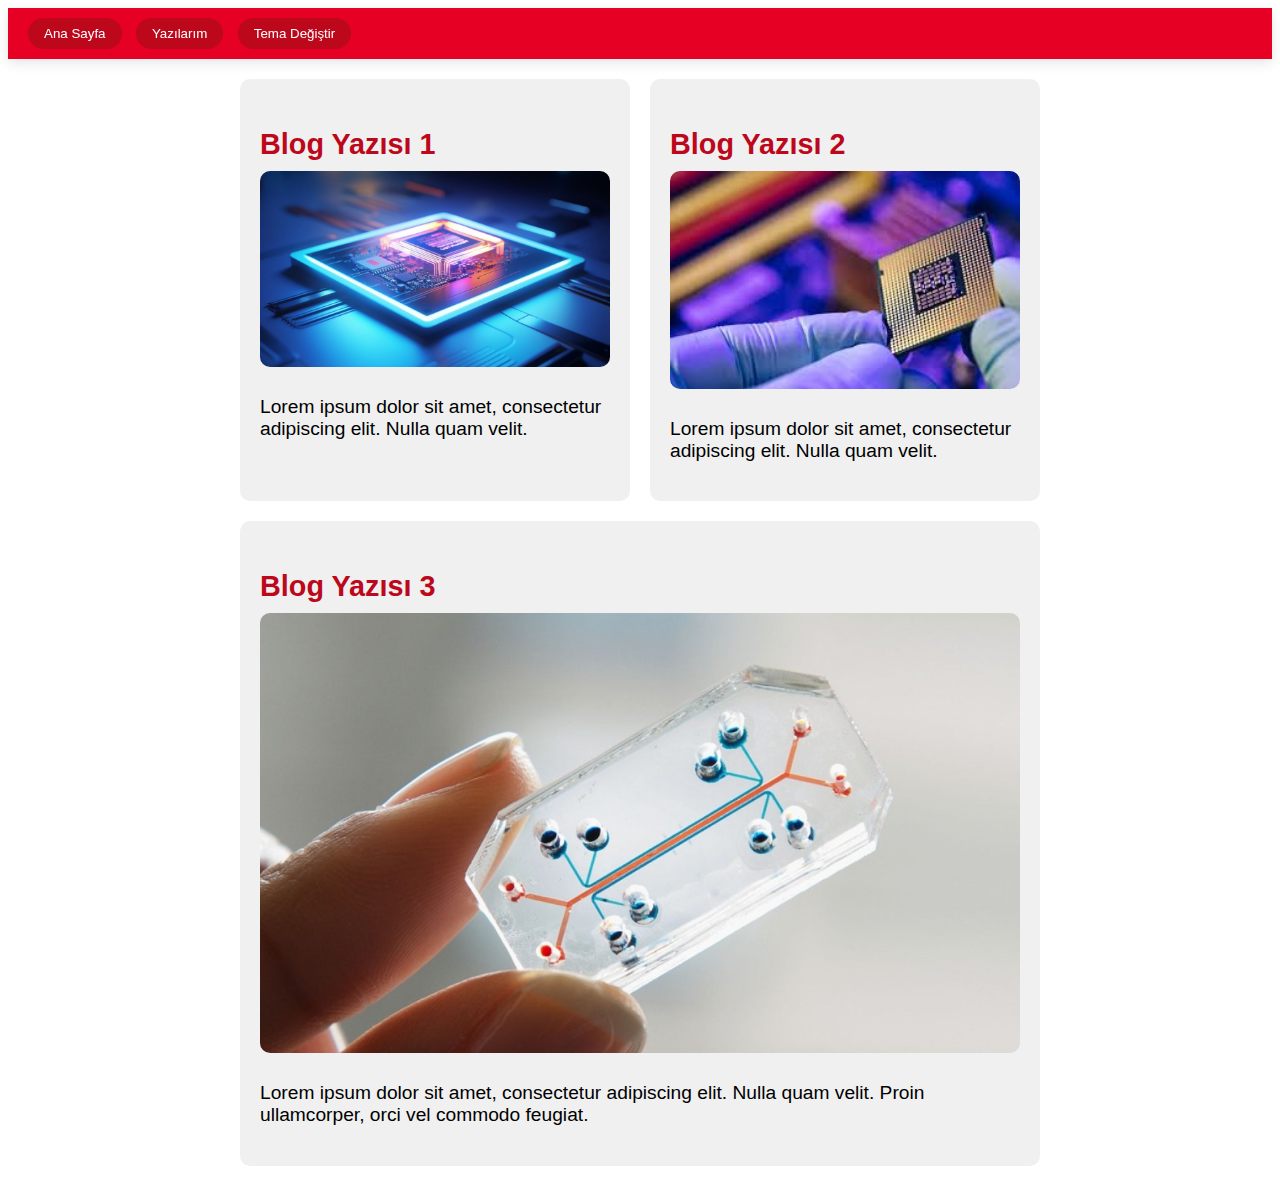
==== Site-files/yazi.html @ a9ab60ff "initial commit" ====
<!DOCTYPE html>
<html lang="en">

<head>
    <meta charset="UTF-8">
    <meta name="viewport" content="width=device-width, initial-scale=1.0">
    <title>Yazılarım</title>
    <link rel="stylesheet" href="/Site-files/styles.css">
    <script src="/Site-files/script.js"></script>
</head>

<body>
    <!-- Navbar -->
    <nav class="navbar">
        <button class="nav-button" onclick="window.location.href='/site-files/index.html'">Ana Sayfa</button>
        <button class="nav-button" onclick="window.location.href='yazi.html'">Yazılarım</button>

        <button class="toggle-button" id="theme-switch" onclick="toggleDarkMode()">Tema Değiştir</button>

    </nav>

    <!-- Yazılarım Sayfası -->
    <div id="posts-content" class="content hidden grid-container">
        <div class="card" data-date="2024-10-01">
            <h3>Blog Yazısı 1</h3>
            <img src="/Assets/cip-gorseli-1024x574.jpg" alt="Görsel 1" class="card-image">
            <p>Lorem ipsum dolor sit amet, consectetur adipiscing elit. Nulla quam velit.</p>
        </div>
        <div class="card" data-date="2024-10-10">
            <h3>Blog Yazısı 2</h3>
            <img src="/Assets/çip2.jpeg" alt="Görsel 2" class="card-image">
            <p>Lorem ipsum dolor sit amet, consectetur adipiscing elit. Nulla quam velit.</p>
        </div>
        <div class="card full-width" data-date="2024-10-15">
            <h3>Blog Yazısı 3</h3>
            <img src="/Assets/çip3.jpg" alt="Görsel 3" class="card-image">
            <p>Lorem ipsum dolor sit amet, consectetur adipiscing elit. Nulla quam velit. Proin ullamcorper, orci vel
                commodo feugiat.</p>
        </div>
    </div>
</body>

</html>
---- Site-files/styles.css ----
/* Temel Stil Ayarları */
body {
    font-family: 'Roboto', sans-serif;
    transition: background-color 0.3s, color 0.3s;
}

body.light-mode {
    background-color: #f8f9fa;
    color: #212529;
}

body.dark-mode {
    background-color: #1e2125;
    color: #f8f9fa;
}

/* Navbar */
.navbar {
    justify-content: center;
    align-items: center;
    padding: 10px 20px;
    background-color: #e60023;
    /* Pinterest kırmızısı */
    color: #ffffff;
    box-shadow: 0 4px 12px rgba(0, 0, 0, 0.1);
    position: sticky;
    top: 0;
    z-index: 100;
}

.nav-button {
    background-color: #bd081c;
    color: #ffffff;
    padding: 8px 16px;
    border: none;
    border-radius: 20px;
    cursor: pointer;
    margin-right: 10px;
    transition: background-color 0.3s;
}

.nav-button:hover {
    background-color: #e60023;
}

.toggle-button {
    background-color: #bd081c;
    color: #ffffff;
    padding: 8px 16px;
    border: none;
    border-radius: 20px;
    cursor: pointer;
    transition: background-color 0.3s;
    margin-left: auto;
    /* Butonu en sağa yerleştir */
}

.toggle-button:hover {
    background-color: #e60023;
}

/* İçerik */
.content {
    padding: 20px;
    max-width: 800px;
    margin: 0 auto;
}

.profile-image {
    width: 150px;
    border-radius: 50%;
    margin-top: 10px;
}

/* Yazılarım Sayfası - Grid Yapısı */
.grid-container {
    display: grid;
    grid-template-columns: 1fr 1fr;
    gap: 20px;
}

.card {
    background-color: #f0f0f0;
    border-radius: 10px;
    padding: 20px;
    transition: transform 0.3s, box-shadow 0.3s;
    display: flex;
    flex-direction: column;
    align-items: start;
    max-width: 100%;
}

body.dark-mode .card {
    background-color: #343a40;
}

.card h3 {
    font-size: 1.8em;
    margin-bottom: 10px;
    color: #bd081c;
    /* Pinterest koyu kırmızı */
}

.card p {
    font-size: 1.2em;
}

.card:hover {
    transform: scale(1.05);
    box-shadow: 0 6px 12px rgba(0, 0, 0, 0.15);
}

.card-image {
    width: 100%;
    height: auto;
    border-radius: 10px;
    margin-bottom: 10px;
    object-fit: cover;
}

.full-width {
    grid-column: span 2;
}
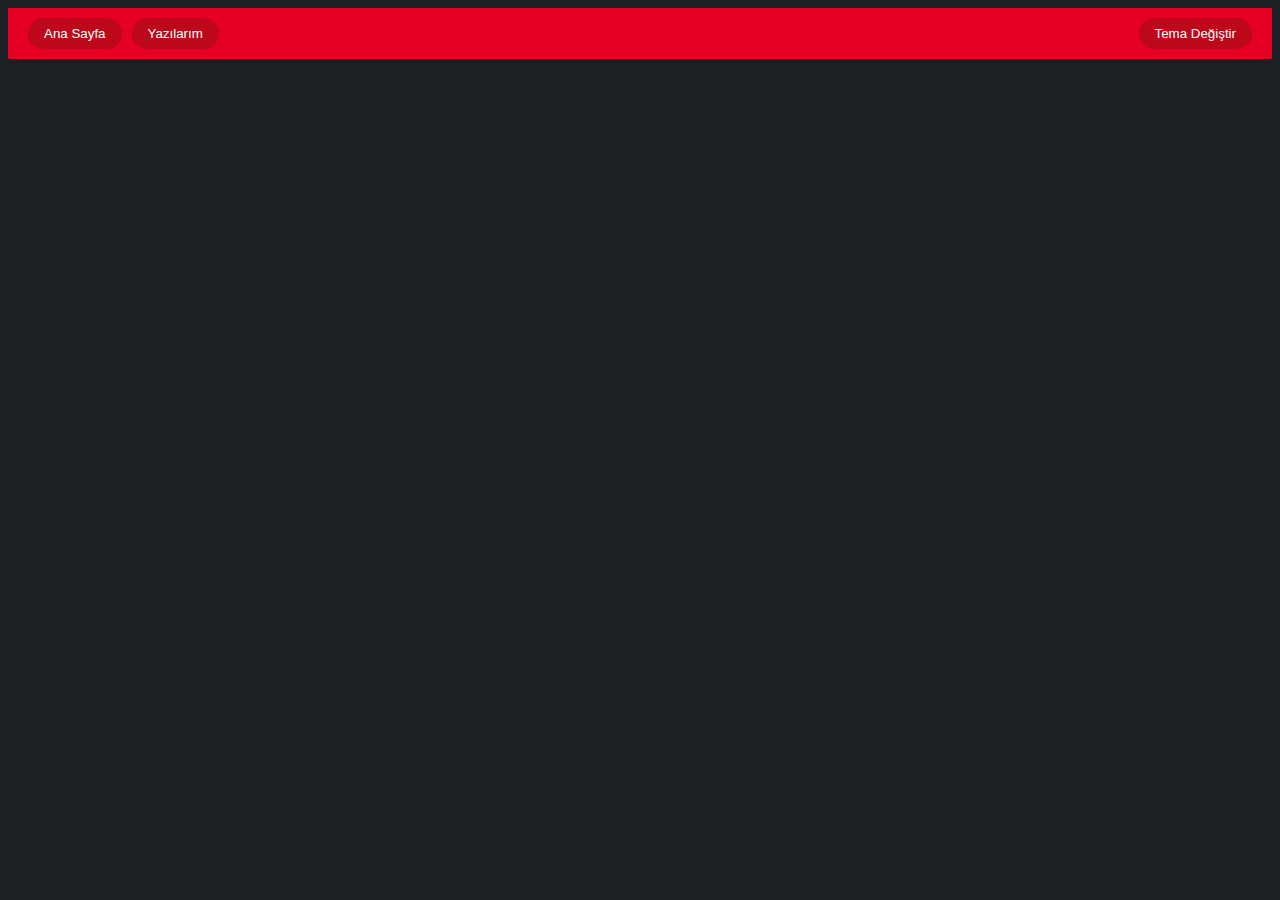
==== commit f020d805: "admin" ====
--- a/Site-files/yazi.html
+++ b/Site-files/yazi.html
@@ -1,42 +1,25 @@
 <!DOCTYPE html>
-<html lang="en">
+<html lang="tr">
 
 <head>
     <meta charset="UTF-8">
     <meta name="viewport" content="width=device-width, initial-scale=1.0">
     <title>Yazılarım</title>
-    <link rel="stylesheet" href="/Site-files/styles.css">
-    <script src="/Site-files/script.js"></script>
+    <link rel="stylesheet" href="styles.css">
+    <script src="script.js" defer></script>
 </head>
 
-<body>
+<body class="dark-mode">
     <!-- Navbar -->
     <nav class="navbar">
-        <button class="nav-button" onclick="window.location.href='/site-files/index.html'">Ana Sayfa</button>
+        <button class="nav-button" onclick="window.location.href='index.html'">Ana Sayfa</button>
         <button class="nav-button" onclick="window.location.href='yazi.html'">Yazılarım</button>
-
         <button class="toggle-button" id="theme-switch" onclick="toggleDarkMode()">Tema Değiştir</button>
-
     </nav>
 
-    <!-- Yazılarım Sayfası -->
-    <div id="posts-content" class="content hidden grid-container">
-        <div class="card" data-date="2024-10-01">
-            <h3>Blog Yazısı 1</h3>
-            <img src="/Assets/cip-gorseli-1024x574.jpg" alt="Görsel 1" class="card-image">
-            <p>Lorem ipsum dolor sit amet, consectetur adipiscing elit. Nulla quam velit.</p>
-        </div>
-        <div class="card" data-date="2024-10-10">
-            <h3>Blog Yazısı 2</h3>
-            <img src="/Assets/çip2.jpeg" alt="Görsel 2" class="card-image">
-            <p>Lorem ipsum dolor sit amet, consectetur adipiscing elit. Nulla quam velit.</p>
-        </div>
-        <div class="card full-width" data-date="2024-10-15">
-            <h3>Blog Yazısı 3</h3>
-            <img src="/Assets/çip3.jpg" alt="Görsel 3" class="card-image">
-            <p>Lorem ipsum dolor sit amet, consectetur adipiscing elit. Nulla quam velit. Proin ullamcorper, orci vel
-                commodo feugiat.</p>
-        </div>
+    <!-- Blog Yazıları İçerik -->
+    <div id="posts-content" class="content grid-container">
+        <!-- Dinamik olarak içerikler eklenecek -->
     </div>
 </body>
 
--- a/Site-files/styles.css
+++ b/Site-files/styles.css
@@ -16,11 +16,11 @@
 
 /* Navbar */
 .navbar {
+    display: flex;
     justify-content: center;
     align-items: center;
     padding: 10px 20px;
     background-color: #e60023;
-    /* Pinterest kırmızısı */
     color: #ffffff;
     box-shadow: 0 4px 12px rgba(0, 0, 0, 0.1);
     position: sticky;
@@ -52,14 +52,13 @@
     cursor: pointer;
     transition: background-color 0.3s;
     margin-left: auto;
-    /* Butonu en sağa yerleştir */
 }
 
 .toggle-button:hover {
     background-color: #e60023;
 }
 
-/* İçerik */
+/* Admin Panel İçeriği */
 .content {
     padding: 20px;
     max-width: 800px;
@@ -87,7 +86,6 @@
     display: flex;
     flex-direction: column;
     align-items: start;
-    max-width: 100%;
 }
 
 body.dark-mode .card {
@@ -98,7 +96,6 @@
     font-size: 1.8em;
     margin-bottom: 10px;
     color: #bd081c;
-    /* Pinterest koyu kırmızı */
 }
 
 .card p {
@@ -110,14 +107,57 @@
     box-shadow: 0 6px 12px rgba(0, 0, 0, 0.15);
 }
 
-.card-image {
-    width: 100%;
-    height: auto;
-    border-radius: 10px;
-    margin-bottom: 10px;
-    object-fit: cover;
+.full-width {
+    grid-column: span 2;
 }
 
-.full-width {
-    grid-column: span 2;
+/* Buton Stilleri */
+.edit-button,
+.delete-button {
+    background-color: #007bff;
+    color: #ffffff;
+    padding: 10px;
+    border-radius: 5px;
+    border: none;
+    cursor: pointer;
+    margin-top: 10px;
+}
+
+.edit-button:hover {
+    background-color: #0056b3;
+}
+
+.delete-button {
+    background-color: #dc3545;
+}
+
+.delete-button:hover {
+    background-color: #c82333;
+}
+
+/* Yeni Yazı Formu */
+#newPostForm {
+    margin-top: 20px;
+}
+
+#newPostForm input,
+#newPostForm textarea {
+    width: 100%;
+    padding: 10px;
+    margin: 5px 0;
+    border: 1px solid #ccc;
+    border-radius: 5px;
+}
+
+#newPostForm button {
+    background-color: #28a745;
+    color: #ffffff;
+    padding: 10px;
+    border: none;
+    border-radius: 5px;
+    cursor: pointer;
+}
+
+#newPostForm button:hover {
+    background-color: #218838;
 }